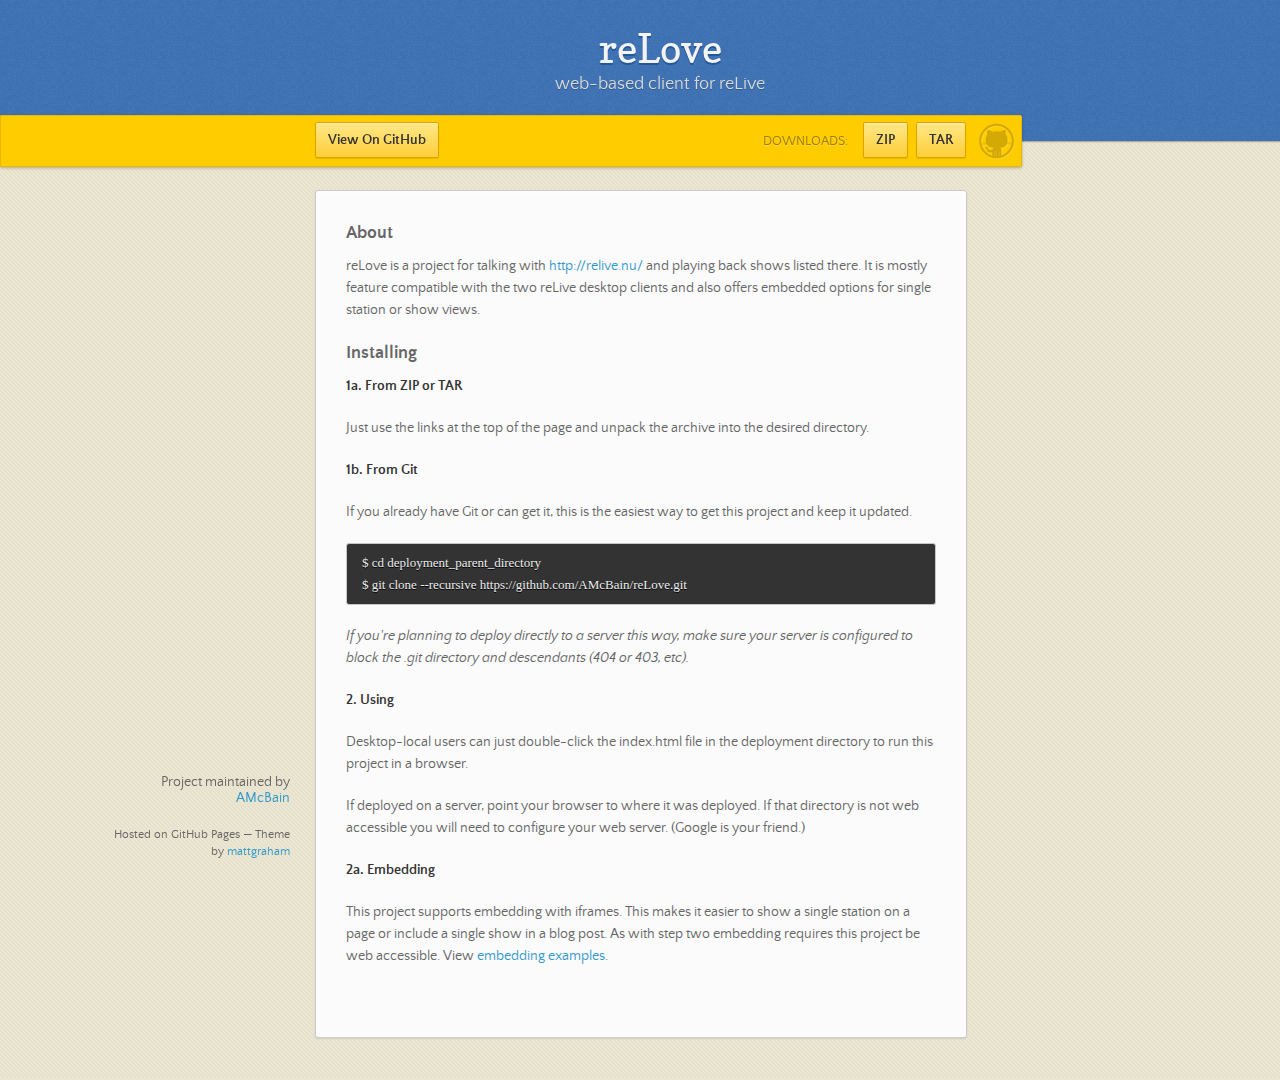
==== index.html @ c4f3017c "Updated the github.io pages to have a page about the embedded version rather than stuffing at the en" ====
<!doctype html>
<html>
  <head>
    <meta charset="utf-8">
    <meta http-equiv="X-UA-Compatible" content="chrome=1">
    <title>reLove by AMcBain</title>
    <link rel="stylesheet" href="stylesheets/styles.css">
    <link rel="stylesheet" href="stylesheets/pygment_trac.css">
    <script src="https://ajax.googleapis.com/ajax/libs/jquery/1.7.1/jquery.min.js"></script>
    <script src="javascripts/main.js"></script>
    <!--[if lt IE 9]>
      <script src="//html5shiv.googlecode.com/svn/trunk/html5.js"></script>
    <![endif]-->
    <meta name="viewport" content="width=device-width, initial-scale=1, user-scalable=no">

  </head>
  <body>

      <header>
        <h1>reLove</h1>
        <p>web-based client for reLive</p>
      </header>

      <div id="banner">
        <span id="logo"></span>

        <a href="https://github.com/AMcBain/reLove" class="button fork"><strong>View On GitHub</strong></a>
        <div class="downloads">
          <span>Downloads:</span>
          <ul>
            <li><a href="https://github.com/AMcBain/reLove/zipball/master" class="button">ZIP</a></li>
            <li><a href="https://github.com/AMcBain/reLove/tarball/master" class="button">TAR</a></li>
          </ul>
        </div>
      </div><!-- end banner -->

    <div class="wrapper">
      <nav>
        <ul></ul>
      </nav>
      <section>
        <h3>
<a id="about" class="anchor" href="#about" aria-hidden="true"><span class="octicon octicon-link"></span></a>About</h3>

<p>reLove is a project for talking with <a href="http://relive.nu/">http://relive.nu/</a> and playing back shows listed there. It is mostly feature compatible with the two reLive desktop clients and also offers embedded options for single station or show views.</p>

<h3>
<a id="installing" class="anchor" href="#installing" aria-hidden="true"><span class="octicon octicon-link"></span></a>Installing</h3>

<p><strong>1a. From ZIP or TAR</strong></p>

<p>Just use the links at the top of the page and unpack the archive into the desired directory.</p>

<p><strong>1b. From Git</strong></p>

<p>If you already have Git or can get it, this is the easiest way to get this project and keep it updated.</p>

<pre><code>$ cd deployment_parent_directory
$ git clone --recursive https://github.com/AMcBain/reLove.git
</code></pre>

<p><em>If you're planning to deploy directly to a server this way, make sure your server is configured to block the .git directory and descendants (404 or 403, etc).</em></p>

<p><strong>2. Using</strong></p>

<p>Desktop-local users can just double-click the index.html file in the deployment directory to run this project in a browser.</p>

<p>If deployed on a server, point your browser to where it was deployed. If that directory is not web accessible you will need to configure your web server. (Google is your friend.)</p>

<p><strong>2a. Embedding</strong></p>

<p>This project supports embedding with iframes. This makes it easier to show a single station on a page or include a single show in a blog post. As with step two embedding requires this project be web accessible. View <a href="embed.html">embedding examples</a>.</p>
      </section>
      <footer>
        <p>Project maintained by <a href="https://github.com/AMcBain">AMcBain</a></p>
        <p><small>Hosted on GitHub Pages &mdash; Theme by <a href="https://twitter.com/michigangraham">mattgraham</a></small></p>
      </footer>
    </div>
    <!--[if !IE]><script>fixScale(document);</script><![endif]-->
    
  </body>
</html>
---- stylesheets/styles.css ----
/*
Leap Day for GitHub Pages
by Matt Graham
*/
@font-face {
  font-family: 'Quattrocento Sans';
  src: url("../fonts/quattrocentosans-bold-webfont.eot");
  src: url("../fonts/quattrocentosans-bold-webfont.eot?#iefix") format("embedded-opentype"), url("../fonts/quattrocentosans-bold-webfont.woff") format("woff"), url("../fonts/quattrocentosans-bold-webfont.ttf") format("truetype"), url("../fonts/quattrocentosans-bold-webfont.svg#QuattrocentoSansBold") format("svg");
  font-weight: bold;
  font-style: normal;
}

@font-face {
  font-family: 'Quattrocento Sans';
  src: url("../fonts/quattrocentosans-bolditalic-webfont.eot");
  src: url("../fonts/quattrocentosans-bolditalic-webfont.eot?#iefix") format("embedded-opentype"), url("../fonts/quattrocentosans-bolditalic-webfont.woff") format("woff"), url("../fonts/quattrocentosans-bolditalic-webfont.ttf") format("truetype"), url("../fonts/quattrocentosans-bolditalic-webfont.svg#QuattrocentoSansBoldItalic") format("svg");
  font-weight: bold;
  font-style: italic;
}

@font-face {
  font-family: 'Quattrocento Sans';
  src: url("../fonts/quattrocentosans-italic-webfont.eot");
  src: url("../fonts/quattrocentosans-italic-webfont.eot?#iefix") format("embedded-opentype"), url("../fonts/quattrocentosans-italic-webfont.woff") format("woff"), url("../fonts/quattrocentosans-italic-webfont.ttf") format("truetype"), url("../fonts/quattrocentosans-italic-webfont.svg#QuattrocentoSansItalic") format("svg");
  font-weight: normal;
  font-style: italic;
}

@font-face {
  font-family: 'Quattrocento Sans';
  src: url("../fonts/quattrocentosans-regular-webfont.eot");
  src: url("../fonts/quattrocentosans-regular-webfont.eot?#iefix") format("embedded-opentype"), url("../fonts/quattrocentosans-regular-webfont.woff") format("woff"), url("../fonts/quattrocentosans-regular-webfont.ttf") format("truetype"), url("../fonts/quattrocentosans-regular-webfont.svg#QuattrocentoSansRegular") format("svg");
  font-weight: normal;
  font-style: normal;
}

@font-face {
  font-family: 'Copse';
  src: url("../fonts/copse-regular-webfont.eot");
  src: url("../fonts/copse-regular-webfont.eot?#iefix") format("embedded-opentype"), url("../fonts/copse-regular-webfont.woff") format("woff"), url("../fonts/copse-regular-webfont.ttf") format("truetype"), url("../fonts/copse-regular-webfont.svg#CopseRegular") format("svg");
  font-weight: normal;
  font-style: normal;
}

/* normalize.css 2012-02-07T12:37 UTC - http://github.com/necolas/normalize.css */
/* =============================================================================
   HTML5 display definitions
   ========================================================================== */
/*
 * Corrects block display not defined in IE6/7/8/9 & FF3
 */
article,
aside,
details,
figcaption,
figure,
footer,
header,
hgroup,
nav,
section,
summary {
  display: block;
}

/*
 * Corrects inline-block display not defined in IE6/7/8/9 & FF3
 */
audio,
canvas,
video {
  display: inline-block;
  *display: inline;
  *zoom: 1;
}

/*
 * Prevents modern browsers from displaying 'audio' without controls
 */
audio:not([controls]) {
  display: none;
}

/*
 * Addresses styling for 'hidden' attribute not present in IE7/8/9, FF3, S4
 * Known issue: no IE6 support
 */
[hidden] {
  display: none;
}

/* =============================================================================
   Base
   ========================================================================== */
/*
 * 1. Corrects text resizing oddly in IE6/7 when body font-size is set using em units
 *    http://clagnut.com/blog/348/#c790
 * 2. Prevents iOS text size adjust after orientation change, without disabling user zoom
 *    www.456bereastreet.com/archive/201012/controlling_text_size_in_safari_for_ios_without_disabling_user_zoom/
 */
html {
  font-size: 100%;
  /* 1 */
  -webkit-text-size-adjust: 100%;
  /* 2 */
  -ms-text-size-adjust: 100%;
  /* 2 */
}

/*
 * Addresses font-family inconsistency between 'textarea' and other form elements.
 */
html,
button,
input,
select,
textarea {
  font-family: sans-serif;
}

/*
 * Addresses margins handled incorrectly in IE6/7
 */
body {
  margin: 0;
}

/* =============================================================================
   Links
   ========================================================================== */
/*
 * Addresses outline displayed oddly in Chrome
 */
a:focus {
  outline: thin dotted;
}

/*
 * Improves readability when focused and also mouse hovered in all browsers
 * people.opera.com/patrickl/experiments/keyboard/test
 */
a:hover,
a:active {
  outline: 0;
}

/* =============================================================================
   Typography
   ========================================================================== */
/*
 * Addresses font sizes and margins set differently in IE6/7
 * Addresses font sizes within 'section' and 'article' in FF4+, Chrome, S5
 */
h1 {
  font-size: 2em;
  margin: 0.67em 0;
}

h2 {
  font-size: 1.5em;
  margin: 0.83em 0;
}

h3 {
  font-size: 1.17em;
  margin: 1em 0;
}

h4 {
  font-size: 1em;
  margin: 1.33em 0;
}

h5 {
  font-size: 0.83em;
  margin: 1.67em 0;
}

h6 {
  font-size: 0.75em;
  margin: 2.33em 0;
}

/*
 * Addresses styling not present in IE7/8/9, S5, Chrome
 */
abbr[title] {
  border-bottom: 1px dotted;
}

/*
 * Addresses style set to 'bolder' in FF3+, S4/5, Chrome
*/
b,
strong {
  font-weight: bold;
}

blockquote {
  margin: 1em 40px;
}

/*
 * Addresses styling not present in S5, Chrome
 */
dfn {
  font-style: italic;
}

/*
 * Addresses styling not present in IE6/7/8/9
 */
mark {
  background: #ff0;
  color: #000;
}

/*
 * Addresses margins set differently in IE6/7
 */
p,
pre {
  margin: 1em 0;
}

/*
 * Corrects font family set oddly in IE6, S4/5, Chrome
 * en.wikipedia.org/wiki/User:Davidgothberg/Test59
 */
pre,
code,
kbd,
samp {
  font-family: monospace, serif;
  _font-family: 'courier new', monospace;
  font-size: 1em;
}

/*
 * 1. Addresses CSS quotes not supported in IE6/7
 * 2. Addresses quote property not supported in S4
 */
/* 1 */
q {
  quotes: none;
}

/* 2 */
q:before,
q:after {
  content: '';
  content: none;
}

small {
  font-size: 75%;
}

/*
 * Prevents sub and sup affecting line-height in all browsers
 * gist.github.com/413930
 */
sub,
sup {
  font-size: 75%;
  line-height: 0;
  position: relative;
  vertical-align: baseline;
}

sup {
  top: -0.5em;
}

sub {
  bottom: -0.25em;
}

/* =============================================================================
   Lists
   ========================================================================== */
/*
 * Addresses margins set differently in IE6/7
 */
dl,
menu,
ol,
ul {
  margin: 1em 0;
}

dd {
  margin: 0 0 0 40px;
}

/*
 * Addresses paddings set differently in IE6/7
 */
menu,
ol,
ul {
  padding: 0 0 0 40px;
}

/*
 * Corrects list images handled incorrectly in IE7
 */
nav ul,
nav ol {
  list-style: none;
  list-style-image: none;
}

/* =============================================================================
   Embedded content
   ========================================================================== */
/*
 * 1. Removes border when inside 'a' element in IE6/7/8/9, FF3
 * 2. Improves image quality when scaled in IE7
 *    code.flickr.com/blog/2008/11/12/on-ui-quality-the-little-things-client-side-image-resizing/
 */
img {
  border: 0;
  /* 1 */
  -ms-interpolation-mode: bicubic;
  /* 2 */
}

/*
 * Corrects overflow displayed oddly in IE9
 */
svg:not(:root) {
  overflow: hidden;
}

/* =============================================================================
   Figures
   ========================================================================== */
/*
 * Addresses margin not present in IE6/7/8/9, S5, O11
 */
figure {
  margin: 0;
}

/* =============================================================================
   Forms
   ========================================================================== */
/*
 * Corrects margin displayed oddly in IE6/7
 */
form {
  margin: 0;
}

/*
 * Define consistent border, margin, and padding
 */
fieldset {
  border: 1px solid #c0c0c0;
  margin: 0 2px;
  padding: 0.35em 0.625em 0.75em;
}

/*
 * 1. Corrects color not being inherited in IE6/7/8/9
 * 2. Corrects text not wrapping in FF3 
 * 3. Corrects alignment displayed oddly in IE6/7
 */
legend {
  border: 0;
  /* 1 */
  padding: 0;
  white-space: normal;
  /* 2 */
  *margin-left: -7px;
  /* 3 */
}

/*
 * 1. Corrects font size not being inherited in all browsers
 * 2. Addresses margins set differently in IE6/7, FF3+, S5, Chrome
 * 3. Improves appearance and consistency in all browsers
 */
button,
input,
select,
textarea {
  font-size: 100%;
  /* 1 */
  margin: 0;
  /* 2 */
  vertical-align: baseline;
  /* 3 */
  *vertical-align: middle;
  /* 3 */
}

/*
 * Addresses FF3/4 setting line-height on 'input' using !important in the UA stylesheet
 */
button,
input {
  line-height: normal;
  /* 1 */
}

/*
 * 1. Improves usability and consistency of cursor style between image-type 'input' and others
 * 2. Corrects inability to style clickable 'input' types in iOS
 * 3. Removes inner spacing in IE7 without affecting normal text inputs
 *    Known issue: inner spacing remains in IE6
 */
button,
input[type="button"],
input[type="reset"],
input[type="submit"] {
  cursor: pointer;
  /* 1 */
  -webkit-appearance: button;
  /* 2 */
  *overflow: visible;
  /* 3 */
}

/*
 * Re-set default cursor for disabled elements
 */
button[disabled],
input[disabled] {
  cursor: default;
}

/*
 * 1. Addresses box sizing set to content-box in IE8/9
 * 2. Removes excess padding in IE8/9
 * 3. Removes excess padding in IE7
      Known issue: excess padding remains in IE6
 */
input[type="checkbox"],
input[type="radio"] {
  box-sizing: border-box;
  /* 1 */
  padding: 0;
  /* 2 */
  *height: 13px;
  /* 3 */
  *width: 13px;
  /* 3 */
}

/*
 * 1. Addresses appearance set to searchfield in S5, Chrome
 * 2. Addresses box-sizing set to border-box in S5, Chrome (include -moz to future-proof)
 */
input[type="search"] {
  -webkit-appearance: textfield;
  /* 1 */
  -moz-box-sizing: content-box;
  -webkit-box-sizing: content-box;
  /* 2 */
  box-sizing: content-box;
}

/*
 * Removes inner padding and search cancel button in S5, Chrome on OS X
 */
input[type="search"]::-webkit-search-decoration,
input[type="search"]::-webkit-search-cancel-button {
  -webkit-appearance: none;
}

/*
 * Removes inner padding and border in FF3+
 * www.sitepen.com/blog/2008/05/14/the-devils-in-the-details-fixing-dojos-toolbar-buttons/
 */
button::-moz-focus-inner,
input::-moz-focus-inner {
  border: 0;
  padding: 0;
}

/*
 * 1. Removes default vertical scrollbar in IE6/7/8/9
 * 2. Improves readability and alignment in all browsers
 */
textarea {
  overflow: auto;
  /* 1 */
  vertical-align: top;
  /* 2 */
}

/* =============================================================================
   Tables
   ========================================================================== */
/*
 * Remove most spacing between table cells
 */
table {
  border-collapse: collapse;
  border-spacing: 0;
}

body {
  font: 14px/22px "Quattrocento Sans", "Helvetica Neue", Helvetica, Arial, sans-serif;
  color: #666;
  font-weight: 300;
  margin: 0px;
  padding: 0px 0 20px 0px;
  background: url(../images/body-background.png) #eae6d1;
}

h1, h2, h3, h4, h5, h6 {
  color: #333;
  margin: 0 0 10px;
}

p, ul, ol, table, pre, dl {
  margin: 0 0 20px;
}

h1, h2, h3 {
  line-height: 1.1;
}

h1 {
  font-size: 28px;
}

h2 {
  font-size: 24px;
  color: #393939;
}

h3, h4, h5, h6 {
  color: #666666;
}

h3 {
  font-size: 18px;
  line-height: 24px;
}

a {
  color: #3399cc;
  font-weight: 400;
  text-decoration: none;
}

a small {
  font-size: 11px;
  color: #666;
  margin-top: -0.6em;
  display: block;
}

ul {
  list-style-image: url("../images/bullet.png");
}

strong {
  font-weight: bold;
  color: #333;
}

.wrapper {
  width: 650px;
  margin: 0 auto;
  position: relative;
}

section img {
  max-width: 100%;
}

blockquote {
  border-left: 1px solid #ffcc00;
  margin: 0;
  padding: 0 0 0 20px;
  font-style: italic;
}

code {
  font-family: "Lucida Sans", Monaco, Bitstream Vera Sans Mono, Lucida Console, Terminal;
  font-size: 13px;
  color: #efefef;
  text-shadow: 0px 1px 0px #000;
  margin: 0 4px;
  padding: 2px 6px;
  background: #333;
  -moz-border-radius: 2px;
  -webkit-border-radius: 2px;
  -o-border-radius: 2px;
  -ms-border-radius: 2px;
  -khtml-border-radius: 2px;
  border-radius: 2px;
}

pre {
  padding: 8px 15px;
  background: #333333;
  -moz-border-radius: 3px;
  -webkit-border-radius: 3px;
  -o-border-radius: 3px;
  -ms-border-radius: 3px;
  -khtml-border-radius: 3px;
  border-radius: 3px;
  border: 1px solid #c7c7c7;
  overflow: auto;
  overflow-y: hidden;
}
pre code {
  margin: 0px;
  padding: 0px;
}

table {
  width: 100%;
  border-collapse: collapse;
}

th {
  text-align: left;
  padding: 5px 10px;
  border-bottom: 1px solid #e5e5e5;
  color: #444;
}

td {
  text-align: left;
  padding: 5px 10px;
  border-bottom: 1px solid #e5e5e5;
  border-right: 1px solid #ffcc00;
}
td:first-child {
  border-left: 1px solid #ffcc00;
}

hr {
  border: 0;
  outline: none;
  height: 11px;
  background: transparent url("../images/hr.gif") center center repeat-x;
  margin: 0 0 20px;
}

dt {
  color: #444;
  font-weight: 700;
}

header {
  padding: 25px 20px 40px 20px;
  margin: 0;
  position: fixed;
  top: 0;
  left: 0;
  right: 0;
  width: 100%;
  text-align: center;
  background: url(../images/background.png) #4276b6;
  -moz-box-shadow: 1px 0px 2px rgba(0, 0, 0, 0.75);
  -webkit-box-shadow: 1px 0px 2px rgba(0, 0, 0, 0.75);
  -o-box-shadow: 1px 0px 2px rgba(0, 0, 0, 0.75);
  box-shadow: 1px 0px 2px rgba(0, 0, 0, 0.75);
  z-index: 99;
  -webkit-font-smoothing: antialiased;
  min-height: 76px;
}
header h1 {
  font: 40px/48px "Copse", "Helvetica Neue", Helvetica, Arial, sans-serif;
  color: #f3f3f3;
  text-shadow: 0px 2px 0px #235796;
  margin: 0px;
  white-space: nowrap;
  overflow: hidden;
  text-overflow: ellipsis;
  -o-text-overflow: ellipsis;
  -ms-text-overflow: ellipsis;
}
header p {
  color: #d8d8d8;
  text-shadow: rgba(0, 0, 0, 0.2) 0 1px 0;
  font-size: 18px;
  margin: 0px;
}

#banner {
  z-index: 100;
  left: 0;
  right: 50%;
  height: 50px;
  margin-right: -382px;
  position: fixed;
  top: 115px;
  background: #ffcc00;
  border: 1px solid #f0b500;
  -moz-box-shadow: 0px 1px 3px rgba(0, 0, 0, 0.25);
  -webkit-box-shadow: 0px 1px 3px rgba(0, 0, 0, 0.25);
  -o-box-shadow: 0px 1px 3px rgba(0, 0, 0, 0.25);
  box-shadow: 0px 1px 3px rgba(0, 0, 0, 0.25);
  -moz-border-radius: 0px 2px 2px 0px;
  -webkit-border-radius: 0px 2px 2px 0px;
  -o-border-radius: 0px 2px 2px 0px;
  -ms-border-radius: 0px 2px 2px 0px;
  -khtml-border-radius: 0px 2px 2px 0px;
  border-radius: 0px 2px 2px 0px;
  padding-right: 10px;
}
#banner .button {
  border: 1px solid #dba500;
  background: -webkit-gradient(linear, 50% 0%, 50% 100%, color-stop(0%, #ffe788), color-stop(100%, #ffce38));
  background: -webkit-linear-gradient(#ffe788, #ffce38);
  background: -moz-linear-gradient(#ffe788, #ffce38);
  background: -o-linear-gradient(#ffe788, #ffce38);
  background: -ms-linear-gradient(#ffe788, #ffce38);
  background: linear-gradient(#ffe788, #ffce38);
  -moz-border-radius: 2px;
  -webkit-border-radius: 2px;
  -o-border-radius: 2px;
  -ms-border-radius: 2px;
  -khtml-border-radius: 2px;
  border-radius: 2px;
  -moz-box-shadow: inset 0px 1px 0px rgba(255, 255, 255, 0.4), 0px 1px 1px rgba(0, 0, 0, 0.1);
  -webkit-box-shadow: inset 0px 1px 0px rgba(255, 255, 255, 0.4), 0px 1px 1px rgba(0, 0, 0, 0.1);
  -o-box-shadow: inset 0px 1px 0px rgba(255, 255, 255, 0.4), 0px 1px 1px rgba(0, 0, 0, 0.1);
  box-shadow: inset 0px 1px 0px rgba(255, 255, 255, 0.4), 0px 1px 1px rgba(0, 0, 0, 0.1);
  background-color: #FFE788;
  margin-left: 5px;
  padding: 10px 12px;
  margin-top: 6px;
  line-height: 14px;
  font-size: 14px;
  color: #333;
  font-weight: bold;
  display: inline-block;
  text-align: center;
}
#banner .button:hover {
  background: -webkit-gradient(linear, 50% 0%, 50% 100%, color-stop(0%, #ffe788), color-stop(100%, #ffe788));
  background: -webkit-linear-gradient(#ffe788, #ffe788);
  background: -moz-linear-gradient(#ffe788, #ffe788);
  background: -o-linear-gradient(#ffe788, #ffe788);
  background: -ms-linear-gradient(#ffe788, #ffe788);
  background: linear-gradient(#ffe788, #ffe788);
  background-color: #ffeca0;
}
#banner .fork {
  position: fixed;
  left: 50%;
  margin-left: -325px;
  padding: 10px 12px;
  margin-top: 6px;
  line-height: 14px;
  font-size: 14px;
  background-color: #FFE788;
}
#banner .downloads {
  float: right;
  margin: 0 45px 0 0;
}
#banner .downloads span {
  float: left;
  line-height: 52px;
  font-size: 90%;
  color: #9d7f0d;
  text-transform: uppercase;
  text-shadow: rgba(255, 255, 255, 0.2) 0 1px 0;
}
#banner ul {
  list-style: none;
  height: 40px;
  padding: 0;
  float: left;
  margin-left: 10px;
}
#banner ul li {
  display: inline;
}
#banner ul li a.button {
  background-color: #FFE788;
}
#banner #logo {
  position: absolute;
  height: 36px;
  width: 36px;
  right: 7px;
  top: 7px;
  display: block;
  background: url(../images/octocat-logo.png);
}

section {
  width: 590px;
  padding: 30px 30px 50px 30px;
  margin: 20px 0;
  margin-top: 190px;
  position: relative;
  background: #fbfbfb;
  -moz-border-radius: 3px;
  -webkit-border-radius: 3px;
  -o-border-radius: 3px;
  -ms-border-radius: 3px;
  -khtml-border-radius: 3px;
  border-radius: 3px;
  border: 1px solid #cbcbcb;
  -moz-box-shadow: 0px 1px 2px rgba(0, 0, 0, 0.09), inset 0px 0px 2px 2px rgba(255, 255, 255, 0.5), inset 0 0 5px 5px rgba(255, 255, 255, 0.4);
  -webkit-box-shadow: 0px 1px 2px rgba(0, 0, 0, 0.09), inset 0px 0px 2px 2px rgba(255, 255, 255, 0.5), inset 0 0 5px 5px rgba(255, 255, 255, 0.4);
  -o-box-shadow: 0px 1px 2px rgba(0, 0, 0, 0.09), inset 0px 0px 2px 2px rgba(255, 255, 255, 0.5), inset 0 0 5px 5px rgba(255, 255, 255, 0.4);
  box-shadow: 0px 1px 2px rgba(0, 0, 0, 0.09), inset 0px 0px 2px 2px rgba(255, 255, 255, 0.5), inset 0 0 5px 5px rgba(255, 255, 255, 0.4);
}

small {
  font-size: 12px;
}

nav {
  width: 230px;
  position: fixed;
  top: 220px;
  left: 50%;
  margin-left: -580px;
  text-align: right;
}
nav ul {
  list-style: none;
  list-style-image: none;
  font-size: 14px;
  line-height: 24px;
}
nav ul li {
  padding: 5px 0px;
  line-height: 16px;
}
nav ul li.tag-h1 {
  font-size: 1.2em;
}
nav ul li.tag-h1 a {
  font-weight: bold;
  color: #333;
}
nav ul li.tag-h2 + .tag-h1 {
  margin-top: 10px;
}
nav ul a {
  color: #666;
}
nav ul a:hover {
  color: #999;
}

footer {
  width: 180px;
  position: fixed;
  left: 50%;
  margin-left: -530px;
  bottom: 20px;
  text-align: right;
  line-height: 16px;
}

@media print, screen and (max-width: 1060px) {
  div.wrapper {
    width: auto;
    margin: 0;
  }

  nav {
    display: none;
  }

  header, section, footer {
    float: none;
  }
  header h1, section h1, footer h1 {
    white-space: nowrap;
    overflow: hidden;
    text-overflow: ellipsis;
    -o-text-overflow: ellipsis;
    -ms-text-overflow: ellipsis;
  }

  #banner {
    width: 100%;
  }
  #banner .downloads {
    margin-right: 60px;
  }
  #banner #logo {
    margin-right: 15px;
  }

  section {
    border: 1px solid #e5e5e5;
    border-width: 1px 0;
    padding: 20px auto;
    margin: 190px auto 20px;
    max-width: 600px;
  }

  footer {
    text-align: center;
    margin: 20px auto;
    position: relative;
    left: auto;
    bottom: auto;
    width: auto;
  }
}
@media print, screen and (max-width: 720px) {
  body {
    word-wrap: break-word;
  }

  header {
    padding: 20px 20px;
    margin: 0;
  }
  header h1 {
    font-size: 32px;
    white-space: nowrap;
    overflow: hidden;
    text-overflow: ellipsis;
    -o-text-overflow: ellipsis;
    -ms-text-overflow: ellipsis;
  }
  header p {
    display: none;
  }

  #banner {
    top: 80px;
  }
  #banner .fork {
    float: left;
    display: inline-block;
    margin-left: 0px;
    position: fixed;
    left: 20px;
  }

  section {
    margin-top: 130px;
    margin-bottom: 0px;
    width: auto;
  }

  header ul, header p.view {
    position: static;
  }
}
@media print, screen and (max-width: 480px) {
  header {
    position: relative;
    padding: 5px 0px;
    min-height: 0px;
  }
  header h1 {
    font-size: 24px;
    white-space: nowrap;
    overflow: hidden;
    text-overflow: ellipsis;
    -o-text-overflow: ellipsis;
    -ms-text-overflow: ellipsis;
  }

  section {
    margin-top: 5px;
  }

  #banner {
    display: none;
  }

  header ul {
    display: none;
  }
}
@media print {
  body {
    padding: 0.4in;
    font-size: 12pt;
    color: #444;
  }
}
@media print, screen and (max-height: 680px) {
  footer {
    text-align: center;
    margin: 20px auto;
    position: relative;
    left: auto;
    bottom: auto;
    width: auto;
  }
}
@media print, screen and (max-height: 480px) {
  nav {
    display: none;
  }

  footer {
    text-align: center;
    margin: 20px auto;
    position: relative;
    left: auto;
    bottom: auto;
    width: auto;
  }
}
---- stylesheets/pygment_trac.css ----
.highlight .hll { background-color: #404040 }
.highlight  { color: #d0d0d0 }
.highlight .c { color: #999999; font-style: italic } /* Comment */
.highlight .err { color: #a61717; background-color: #e3d2d2 } /* Error */
.highlight .g { color: #d0d0d0 } /* Generic */
.highlight .k { color: #6ab825; font-weight: normal } /* Keyword */
.highlight .l { color: #d0d0d0 } /* Literal */
.highlight .n { color: #d0d0d0 } /* Name */
.highlight .o { color: #d0d0d0 } /* Operator */
.highlight .x { color: #d0d0d0 } /* Other */
.highlight .p { color: #d0d0d0 } /* Punctuation */
.highlight .cm { color: #999999; font-style: italic } /* Comment.Multiline */
.highlight .cp { color: #cd2828; font-weight: normal } /* Comment.Preproc */
.highlight .c1 { color: #999999; font-style: italic } /* Comment.Single */
.highlight .cs { color: #e50808; font-weight: normal; background-color: #520000 } /* Comment.Special */
.highlight .gd { color: #d22323 } /* Generic.Deleted */
.highlight .ge { color: #d0d0d0; font-style: italic } /* Generic.Emph */
.highlight .gr { color: #d22323 } /* Generic.Error */
.highlight .gh { color: #ffffff; font-weight: normal } /* Generic.Heading */
.highlight .gi { color: #589819 } /* Generic.Inserted */
.highlight .go { color: #cccccc } /* Generic.Output */
.highlight .gp { color: #aaaaaa } /* Generic.Prompt */
.highlight .gs { color: #d0d0d0; font-weight: normal } /* Generic.Strong */
.highlight .gu { color: #ffffff; text-decoration: underline } /* Generic.Subheading */
.highlight .gt { color: #d22323 } /* Generic.Traceback */
.highlight .kc { color: #6ab825; font-weight: normal } /* Keyword.Constant */
.highlight .kd { color: #6ab825; font-weight: normal } /* Keyword.Declaration */
.highlight .kn { color: #6ab825; font-weight: normal } /* Keyword.Namespace */
.highlight .kp { color: #6ab825 } /* Keyword.Pseudo */
.highlight .kr { color: #6ab825; font-weight: normal } /* Keyword.Reserved */
.highlight .kt { color: #6ab825; font-weight: normal } /* Keyword.Type */
.highlight .ld { color: #d0d0d0 } /* Literal.Date */
.highlight .m { color: #3677a9 } /* Literal.Number */
.highlight .s { color: #ff8 } /* Literal.String */
.highlight .na { color: #bbbbbb } /* Name.Attribute */
.highlight .nb { color: #24909d } /* Name.Builtin */
.highlight .nc { color: #447fcf; text-decoration: underline } /* Name.Class */
.highlight .no { color: #40ffff } /* Name.Constant */
.highlight .nd { color: #ffa500 } /* Name.Decorator */
.highlight .ni { color: #d0d0d0 } /* Name.Entity */
.highlight .ne { color: #bbbbbb } /* Name.Exception */
.highlight .nf { color: #447fcf } /* Name.Function */
.highlight .nl { color: #d0d0d0 } /* Name.Label */
.highlight .nn { color: #447fcf; text-decoration: underline } /* Name.Namespace */
.highlight .nx { color: #d0d0d0 } /* Name.Other */
.highlight .py { color: #d0d0d0 } /* Name.Property */
.highlight .nt { color: #6ab825;} /* Name.Tag */
.highlight .nv { color: #40ffff } /* Name.Variable */
.highlight .ow { color: #6ab825; font-weight: normal } /* Operator.Word */
.highlight .w { color: #666666 } /* Text.Whitespace */
.highlight .mf { color: #3677a9 } /* Literal.Number.Float */
.highlight .mh { color: #3677a9 } /* Literal.Number.Hex */
.highlight .mi { color: #3677a9 } /* Literal.Number.Integer */
.highlight .mo { color: #3677a9 } /* Literal.Number.Oct */
.highlight .sb { color: #ff8 } /* Literal.String.Backtick */
.highlight .sc { color: #ff8 } /* Literal.String.Char */
.highlight .sd { color: #ff8 } /* Literal.String.Doc */
.highlight .s2 { color: #ff8 } /* Literal.String.Double */
.highlight .se { color: #ff8 } /* Literal.String.Escape */
.highlight .sh { color: #ff8 } /* Literal.String.Heredoc */
.highlight .si { color: #ff8 } /* Literal.String.Interpol */
.highlight .sx { color: #ffa500 } /* Literal.String.Other */
.highlight .sr { color: #ff8 } /* Literal.String.Regex */
.highlight .s1 { color: #ff8 } /* Literal.String.Single */
.highlight .ss { color: #ff8 } /* Literal.String.Symbol */
.highlight .bp { color: #24909d } /* Name.Builtin.Pseudo */
.highlight .vc { color: #40ffff } /* Name.Variable.Class */
.highlight .vg { color: #40ffff } /* Name.Variable.Global */
.highlight .vi { color: #40ffff } /* Name.Variable.Instance */
.highlight .il { color: #3677a9 } /* Literal.Number.Integer.Long */
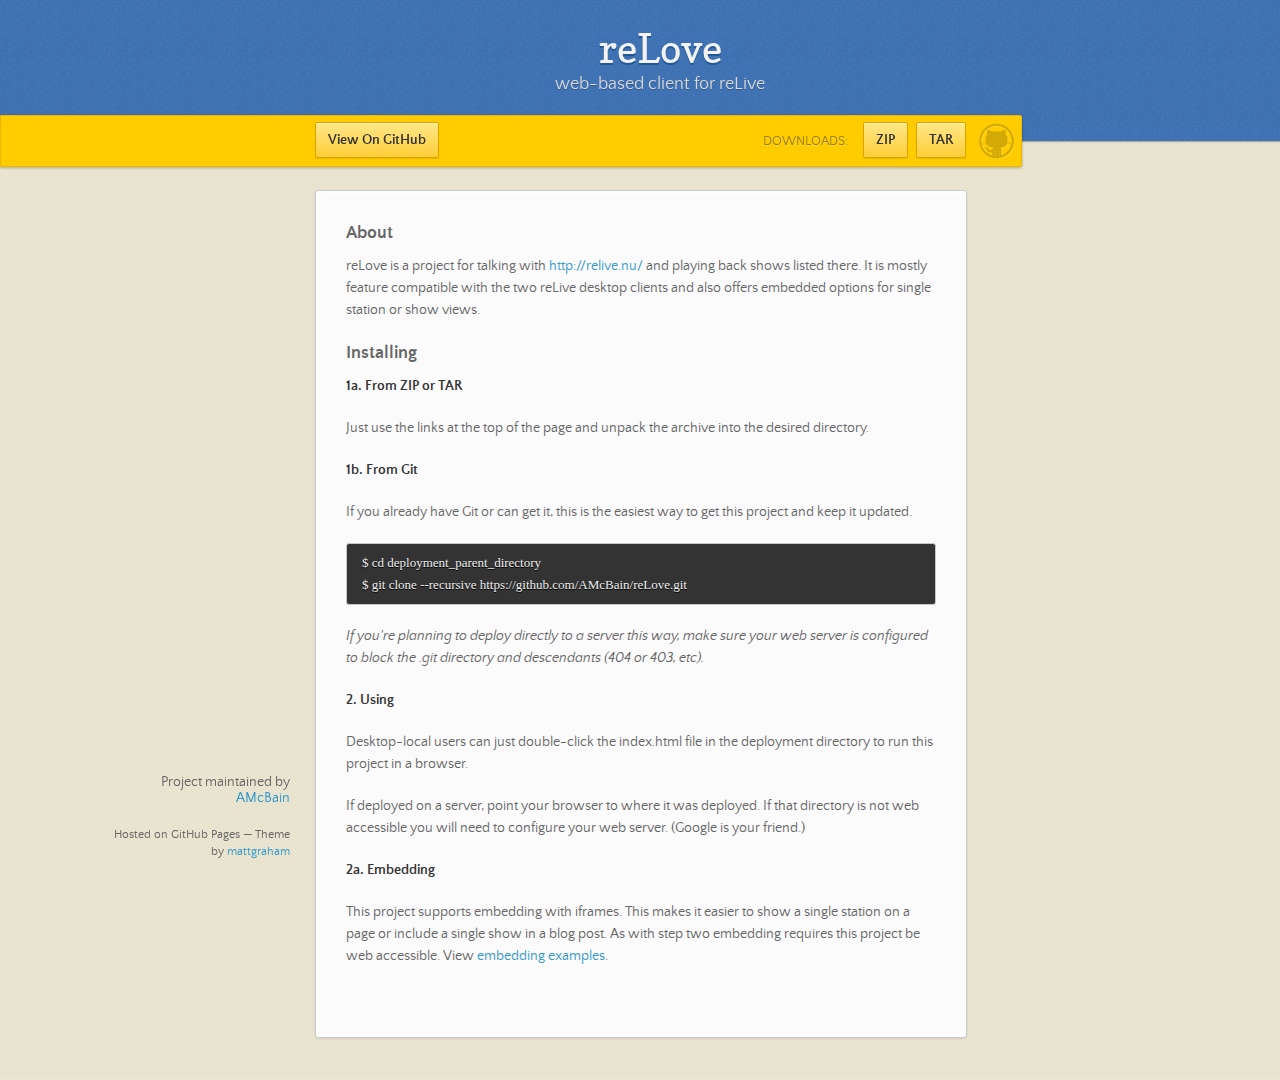
==== commit 5fdd2313: "Added word to github.io index page for clarity." ====
--- a/index.html
+++ b/index.html
@@ -59,7 +59,7 @@
 $ git clone --recursive https://github.com/AMcBain/reLove.git
 </code></pre>
 
-<p><em>If you're planning to deploy directly to a server this way, make sure your server is configured to block the .git directory and descendants (404 or 403, etc).</em></p>
+<p><em>If you're planning to deploy directly to a server this way, make sure your web server is configured to block the .git directory and descendants (404 or 403, etc).</em></p>
 
 <p><strong>2. Using</strong></p>
 
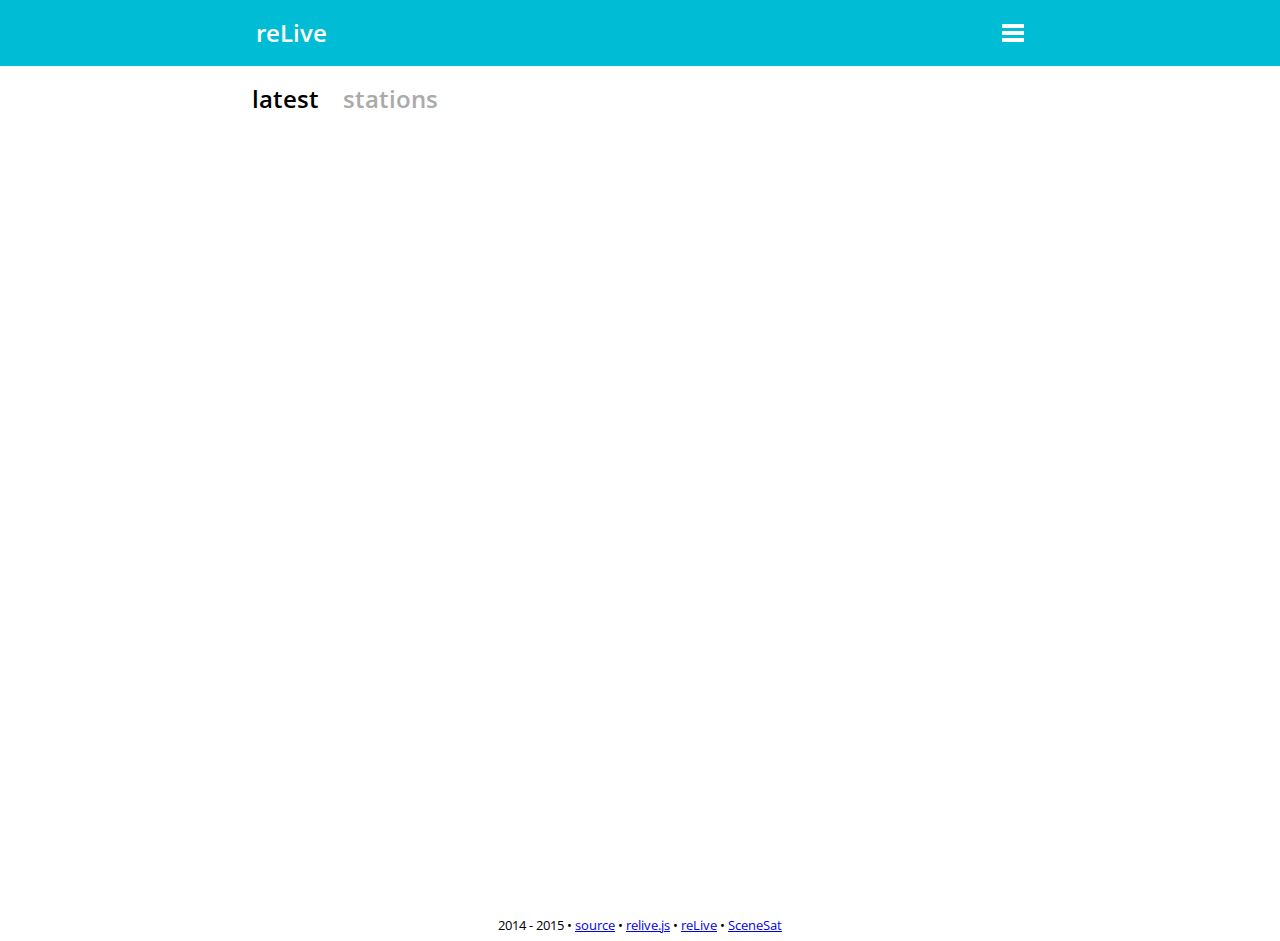
==== commit 5caf3395: "Renamed all instances of 'segment' to 'track'." ====
--- a/index.html
+++ b/index.html
@@ -1,82 +1,63 @@
-<!doctype html>
+<!DOCTYPE html>
 <html>
-  <head>
-    <meta charset="utf-8">
-    <meta http-equiv="X-UA-Compatible" content="chrome=1">
-    <title>reLove by AMcBain</title>
-    <link rel="stylesheet" href="stylesheets/styles.css">
-    <link rel="stylesheet" href="stylesheets/pygment_trac.css">
-    <script src="https://ajax.googleapis.com/ajax/libs/jquery/1.7.1/jquery.min.js"></script>
-    <script src="javascripts/main.js"></script>
-    <!--[if lt IE 9]>
-      <script src="//html5shiv.googlecode.com/svn/trunk/html5.js"></script>
-    <![endif]-->
-    <meta name="viewport" content="width=device-width, initial-scale=1, user-scalable=no">
-
-  </head>
-  <body>
-
-      <header>
-        <h1>reLove</h1>
-        <p>web-based client for reLive</p>
-      </header>
-
-      <div id="banner">
-        <span id="logo"></span>
-
-        <a href="https://github.com/AMcBain/reLove" class="button fork"><strong>View On GitHub</strong></a>
-        <div class="downloads">
-          <span>Downloads:</span>
-          <ul>
-            <li><a href="https://github.com/AMcBain/reLove/zipball/master" class="button">ZIP</a></li>
-            <li><a href="https://github.com/AMcBain/reLove/tarball/master" class="button">TAR</a></li>
-          </ul>
+    <head>
+        <meta charset="utf-8">
+        <title>reLive</title>
+        <link rel="stylesheet" href="https://fonts.googleapis.com/css?family=Open+Sans:400,600">
+        <link rel="stylesheet" href="styles.css">
+        <script src="scripts/relive.js/relive.js"></script>
+        <script src="scripts/time.js"></script>
+        <script src="scripts/chatview.js"></script>
+        <script src="scripts/events.js"></script>
+        <script src="scripts/annotatedplayer.js"></script>
+        <script src="scripts/notifications.js"></script>
+        <script src="scripts/copy.js"></script>
+        <script src="scripts/appcommon.js"></script>
+        <script src="scripts/replayer.js"></script>
+        <script src="scripts/app.js"></script>
+    </head>
+    <body>
+        <div>
+            <div id="menu">
+                <span>Menu</span>
+                <ul>
+                    <li>
+                        <input type="checkbox" id="notify-track-changes">
+                        <label for="notify-track-changes">notify track changes</label>
+                    </li>
+                    <li class="section group-stream" data-event="copystreamurl" data-disabled>
+                        Copy stream URL to clipboard
+                    </li>
+                    <li class="group-stream" data-event="copytrackurl" data-disabled>
+                        Copy track URL to clipboard
+                    </li>
+                    <li class="group-stream" data-event="copytimeurl" data-disabled>
+                        Copy current location to clipboard
+                    </li>
+                </ul>
+            </div>
+            <section id="lists">
+                <header>
+                    <h1>reLive</h1>
+                </header>
+                <div>
+                    <h2 id="latest" class="active">latest</h2>
+                    <h2 id="stations">stations</h2>
+                </div>
+            </section>
+            <section id="player">
+                <header>
+                    <span id="back" title="Go back">go back</span>
+                    <h1>Replayer</h1>
+                </header>
+            </section>
         </div>
-      </div><!-- end banner -->
-
-    <div class="wrapper">
-      <nav>
-        <ul></ul>
-      </nav>
-      <section>
-        <h3>
-<a id="about" class="anchor" href="#about" aria-hidden="true"><span class="octicon octicon-link"></span></a>About</h3>
-
-<p>reLove is a project for talking with <a href="http://relive.nu/">http://relive.nu/</a> and playing back shows listed there. It is mostly feature compatible with the two reLive desktop clients and also offers embedded options for single station or show views.</p>
-
-<h3>
-<a id="installing" class="anchor" href="#installing" aria-hidden="true"><span class="octicon octicon-link"></span></a>Installing</h3>
-
-<p><strong>1a. From ZIP or TAR</strong></p>
-
-<p>Just use the links at the top of the page and unpack the archive into the desired directory.</p>
-
-<p><strong>1b. From Git</strong></p>
-
-<p>If you already have Git or can get it, this is the easiest way to get this project and keep it updated.</p>
-
-<pre><code>$ cd deployment_parent_directory
-$ git clone --recursive https://github.com/AMcBain/reLove.git
-</code></pre>
-
-<p><em>If you're planning to deploy directly to a server this way, make sure your web server is configured to block the .git directory and descendants (404 or 403, etc).</em></p>
-
-<p><strong>2. Using</strong></p>
-
-<p>Desktop-local users can just double-click the index.html file in the deployment directory to run this project in a browser.</p>
-
-<p>If deployed on a server, point your browser to where it was deployed. If that directory is not web accessible you will need to configure your web server. (Google is your friend.)</p>
-
-<p><strong>2a. Embedding</strong></p>
-
-<p>This project supports embedding with iframes. This makes it easier to show a single station on a page or include a single show in a blog post. As with step two embedding requires this project be web accessible. View <a href="embed.html">embedding examples</a>.</p>
-      </section>
-      <footer>
-        <p>Project maintained by <a href="https://github.com/AMcBain">AMcBain</a></p>
-        <p><small>Hosted on GitHub Pages &mdash; Theme by <a href="https://twitter.com/michigangraham">mattgraham</a></small></p>
-      </footer>
-    </div>
-    <!--[if !IE]><script>fixScale(document);</script><![endif]-->
-    
-  </body>
-</html>+        <footer>
+            2014 - 2015
+            • <a href="https://github.com/AMcBain/reLove" title="Where to file bugs when it's broke">source</a>
+            • <a href="https://github.com/Gargaj/relive.js" title="by the Amazing Gargaj">relive.js</a>
+            • <a href="http://relive.nu/" title="Never miss a show again">reLive</a>
+            • <a href="http://scenesat.com" title="Our benevolent overlords">SceneSat</a>
+        </footer>
+    </body>
+</html>
--- a/styles.css
+++ b/styles.css
@@ -0,0 +1,946 @@
+html, body {
+    height: 100%;
+    margin: 0;
+    font-family: "Open Sans", sans-serif;
+    font-weight: 400;
+}
+
+body:before {
+    content: "";
+    position: absolute;
+    top: 0;
+    right: 0;
+    left: 0;
+    height: 4.1255em;
+    background: #00bcd4;
+    z-index: 0;
+}
+
+#menu {
+    position: absolute;
+    top: 1.00025em;
+    right: .5em;
+    z-index: 1;
+}
+
+#menu > span {
+    display: block;
+    position: relative;
+    width: 1.3846em;
+    height: 1.125em;
+    margin-right: .5em;
+    margin-top: .5em;
+    overflow: hidden;
+    font-weight: bold;
+    line-height: 1em;
+    text-indent: 100%;
+    white-space: nowrap;
+    color: white;
+    cursor: pointer;
+}
+
+#menu > span:before, #menu > span:after {
+    content: "";
+    position: absolute;
+    right: 0;
+    width: 1.3846em;
+    height: .1730em;
+}
+
+#menu > span:before {
+    top: 0;
+    border-top: .25961em solid #fff;
+    border-bottom: .25961em solid #fff;
+}
+
+#menu > span:after {
+    bottom: 0;
+    height: .25961em;
+    background: #fff;
+}
+
+#menu ul {
+    display: none;
+    float: right;
+    margin: 0;
+    padding: 0;
+    padding-top: .5em;
+    padding-bottom: .125em;
+}
+
+#menu li {
+    list-style-type: none;
+    padding: .25em .5em;
+}
+
+#menu li:first-child ~ li {
+    cursor: pointer;
+}
+
+#menu li:first-child ~ li:hover {
+    background: #f0f0f0;
+}
+
+#menu li.section {
+    border-top: 1px solid #f0f0f0;
+}
+
+#menu li[data-disabled] {
+    display: none;
+}
+
+#menu li:first-child[data-disabled] + .section {
+    border-top: none;
+}
+
+#menu.open {
+    background: #fff;
+    box-shadow: 0 1px 3px rgba(0, 0, 0, .16);
+}
+
+#menu.open:before {
+    content: "";
+    position: absolute;
+    top: 0;
+    right: 0;
+    left: 0;
+    height: 2.125em;
+    background: #000;
+}
+
+#menu.open > span {
+    width: auto;
+    padding-right: 1.8846em;
+    padding-left: .5em;
+    text-indent: 0;
+}
+
+#menu.open ul {
+    display: block;
+}
+
+#menu input[type="checkbox"] {
+    visibility: hidden;
+    position: absolute;
+}
+
+#menu label {
+    cursor: pointer;
+}
+
+#menu label:before {
+    content: "\00A0";
+    display: inline-block;
+    -moz-box-sizing: border-box;
+    box-sizing: border-box;
+    height: .75em;
+    width: .75em;
+    margin-right: .275em;
+    font-size: 1.2em;
+    line-height: .375em;
+    text-shadow: 1px 1px 0 #fff;
+    border: 1px solid #000;
+}
+
+#menu input[type="checkbox"]:checked + label:before {
+    content: "\2713";
+}
+
+header {
+    margin-bottom: 1em;
+    padding: 1em;
+    padding-right: 3.3846em;
+    color: white;
+}
+
+header h1, #back {
+    line-height: 1.417em;
+}
+
+header h1 {
+    overflow: hidden;
+    margin: 0 auto;
+    white-space: nowrap;
+    text-overflow: ellipsis;
+}
+
+h1, h2 {
+    font-size: 1.5em;
+    font-weight: 600;
+}
+
+body > div {
+    position: relative;
+    z-index: 1;
+    width: 95%;
+    width: calc(100% - 2em);
+    overflow: hidden;
+    margin: 0 auto 1em;
+    white-space: nowrap;
+}
+
+body.embedded > div {
+    margin-bottom: 0;
+}
+
+p.error {
+    position: fixed;
+    top: 50%;
+    left: 50%;
+    width: 500px;
+    max-width: 95%;
+    margin: 0;
+    padding: 2vh 0 4vh;
+    font-size: 8.7vh;
+    font-weight: bold;
+    text-align: center;
+    white-space: normal;
+    color: white;
+    background: #e53935;
+    border-radius: 7px;
+    -webkit-transform: rotate(-2.5deg);
+    -moz-transform: rotate(-2.5deg);
+    transform: rotate(-2.5deg);
+}
+
+header h1, body > div {
+    max-width: 800px;
+}
+
+@media (max-width: 800px) {
+    body > div {
+        width: 100%;
+    }
+}
+
+section, #lists > div + ol, #lists > ul > li,
+#lists li > div:before, #lists li > div:after,
+#player .tracks
+{
+    transition-duration: 750ms;
+}
+
+section {
+    display: inline-block;
+    width: 100%;
+    vertical-align: top;
+    margin-right: -.25em;
+    white-space: normal;
+    -webkit-transition-property: margin-left;
+    -moz-transition-property: margin-left;
+    transition-property: margin-left;
+}
+
+#lists {
+    overflow: hidden;
+    white-space: nowrap;
+}
+
+#lists h2 {
+    float: left;
+    margin-top: 0;
+    margin-right: 1em;
+    color: #aaa;
+    cursor: pointer;
+}
+
+#lists h2.active {
+    color: #000;
+    cursor: default;
+}
+
+#lists > div {
+    padding-left: .75em;
+    overflow: hidden;
+}
+
+#lists ol {
+    position: relative;
+    min-height: 23.244em;
+    -webkit-transition-property: margin-left;
+    -moz-transition-property: margin-left;
+    transition-property: margin-left;
+}
+
+.embedded #lists ol {
+    min-height: calc(100vh - 7.1255em);
+    padding-bottom: 1em;
+}
+
+#lists > ol:before, #player:before, #player .annotatedplayer .player.buffering:before {
+    position: absolute;
+    content: "";
+    top: 50%;
+    left: 50%;
+    width: 75px;
+    height: 15px;
+    margin-top: -7px;
+    margin-left: -37px;
+    background: -webkit-repeating-linear-gradient(105deg, #00bcd4, #00bcd4 5px, white 5px, white 10px);
+    background: -moz-repeating-linear-gradient(105deg, #00bcd4, #00bcd4 5px, white 5px, white 10px);
+    background: repeating-linear-gradient(105deg, #00bcd4, #00bcd4 5px, white 5px, white 10px);
+    background-size: 110%;
+    -webkit-animation: move 350ms linear infinite;
+    -moz-animation: move 350ms linear infinite;
+    animation: move 350ms linear infinite;
+}
+
+@-webkit-keyframes move {
+    from {
+        background-position: 0;
+    }
+    to {
+        background-position: 10px;
+    }
+}
+
+@-moz-keyframes move {
+    from {
+        background-position: 0;
+    }
+    to {
+        background-position: 10px;
+    }
+}
+
+@keyframes move {
+    from {
+        background-position: 0;
+    }
+    to {
+        background-position: 10px;
+    }
+}
+
+#lists > ol.loaded:before, #player.loaded:before {
+    display: none;
+    -webkit-animation-play-state: paused;
+    -moz-animation-play-state: paused;
+    animation-play-state: paused;
+}
+
+#lists ul, #lists ol {
+    list-style-type: none;
+    padding: 0;
+}
+
+#lists h2, #lists > ul, #lists > ol, #player .tracks h2 span,
+#player .annotatedplayer div:first-child, .overlay
+{
+    line-height: 1.437em;
+}
+
+#lists > ul, #lists > ol {
+    display: inline-block;
+    width: 100%;
+    vertical-align: top;
+    margin: 0;
+}
+
+#lists > ul > li {
+    height: 2.437em;
+    overflow: hidden;
+    border-bottom: 1px solid transparent;
+    -webkit-transition-property: height;
+    -moz-transition-property: height;
+    transition-property: height;
+}
+
+#lists li > div {
+    position: relative;
+    z-index: 0;
+    padding: .5em .75em;
+    background: #e0e0e0;
+    cursor: pointer;
+}
+
+#lists li > div:before, #lists li > div:after {
+    content: "";
+    position: absolute;
+    top: 50%;
+    right: .75em;
+    width: .937em;
+    height: 1px;
+    -webkit-transform-origin: 50% .5px;
+    -moz-transform-origin: 50% .5px;
+    transform-origin: 50% .5;
+    background: currentColor;
+}
+
+#lists li > div:before {
+    -webkit-transform: rotate(90deg);
+    -moz-transform: rotate(90deg);
+    transform: rotate(90deg);
+}
+
+#lists li.open > div:before, #lists li.open > div:after {
+    -webkit-transform: rotate(180deg);
+    -moz-transform: rotate(180deg);
+    transform: rotate(180deg);
+}
+
+#lists li > div:hover a {
+    display: inline-block;
+}
+
+#lists a {
+    display: none;
+    position: relative;
+    left: 6px;
+    left: .35rem;
+    width: 12px;
+    height: 2px;
+    vertical-align: -10px;
+    vertical-align: -.325rem;
+    margin: 3px 4px;
+    font-size: 0;
+    white-space: nowrap;
+    color: #00acc1;
+    background: currentColor;
+    border: 1px solid #e0e0e0;
+}
+
+/* IE10 and 11 seem to be backwards. */
+_:-ms-input-placeholder, :root #lists a {
+    vertical-align: 6px;
+    vertical-align: .33rem;
+}
+
+#lists a:before, #lists a:after {
+    content: "";
+    position: absolute;
+    top: -3px;
+    z-index: -1;
+    width: 5px;
+    height: 4px;
+    border: 2px solid currentColor;
+    border-radius: 1px;
+}
+
+#lists a:before {
+    left: -4px;
+}
+
+#lists a:after {
+    right: -4px;
+}
+
+#lists li ol {
+    margin: .312em 0;
+}
+
+#lists ol li {
+    overflow: hidden;
+    padding: .5em .75em;
+    cursor: pointer;
+}
+
+#lists ol li:nth-child(even), #player .tracks li:nth-child(even) {
+    background: #fafafa;
+}
+
+#lists ol li:hover, #player .tracks ol li:hover {
+    background: #f0f0f0;
+}
+
+#lists time, #lists time + span {
+    float: left;
+    margin-right: 1.5em;
+}
+
+#lists time + span {
+    clear: left;
+    color: #585858;
+}
+
+#lists h3 {
+    margin: 0;
+    font-size: 1em;
+}
+
+#lists h3 span {
+    display: block;
+    font-weight: normal;
+}
+
+#lists h3, #lists h3 span {
+    overflow: hidden;
+    text-overflow: ellipsis;
+}
+
+/* FIXME bring the footer back in to view somehow. */
+#player {
+    position: relative;
+    height: 100vh;
+}
+
+#back {
+    float: left;
+    width: 1em;
+    overflow: hidden;
+    margin-right: .5em;
+    font-size: 1.5em;
+    white-space: nowrap;
+    cursor: pointer;
+}
+
+#back:before {
+    content: "\3008";
+    display: inline-block;
+    margin-right: .5em;
+    margin-right: 1em;
+}
+
+#player > div {
+    position: absolute;
+    top: 5.1255em;
+    bottom: 0;
+    width: 100%;
+    overflow: hidden;
+}
+
+@media (max-height: 9.3125em) {
+    body.embedded:before {
+        content: none;
+    }
+
+    .embedded #menu {
+        display: none;
+    }
+
+    .embedded header {
+        display: none;
+    }
+
+    .embedded #player > div {
+        top: 0;
+    }
+}
+
+#player .tracks {
+    position: absolute;
+    top: 0;
+    left: -75%;
+    width: 75%;
+    max-width: 600px;
+    margin-left: 1.437em;
+    background: white;
+}
+
+#player .tracks, .chatview {
+    bottom: 3.687em;
+    margin-bottom: 19px;
+}
+
+#player .tracks.open {
+    left: 0;
+    margin-left: 0;
+}
+
+#player .tracks h2 {
+    position: absolute;
+    top: 0;
+    right: 0;
+    bottom: 0;
+    margin: 0;
+    font-size: 1em;
+    background: #f0f0f0;
+    cursor: pointer;
+}
+
+#player .tracks h2 span {
+    position: absolute;
+    top: 50%;
+    left: 0;
+    -webkit-transform: rotate(-90deg);
+    -moz-transform: rotate(-90deg);
+    transform: rotate(-90deg);
+    margin-top: -.7185em;
+    text-indent: -1.437em;
+}
+
+#player .tracks h2, #player .tracks h2 span {
+    width: 1.437em;
+}
+
+#player .tracks ol {
+    list-style-type: none;
+    height: 100%;
+    overflow: auto;
+    margin: 0;
+    margin-right: 1.437em;
+    padding: 0;
+}
+
+#player .tracks li {
+    overflow: hidden;
+    text-indent: .375em;
+    text-overflow: ellipsis;
+    white-space: nowrap;
+    cursor: pointer;
+}
+
+#player .tracks ol li.selected {
+    color: white;
+    background: #00bcd4;
+}
+
+#player .tracks time {
+    margin-right: .75em;
+}
+
+/* Adjust height to account for player area. */
+.chatview {
+    position: absolute;
+    top: 0;
+    right: 0;
+    left: 1.437em;
+    overflow: auto;
+    background: #fafafa;
+}
+
+.chatview table {
+    font-family: monospace;
+}
+
+.chatview td {
+    vertical-align: top;
+}
+
+.chatview td:first-child {
+    padding-right: 1em;
+}
+
+.chatview td:nth-child(2) {
+    padding-right: .25em;
+    text-align: right;
+}
+
+/* All colors shamelessly ripped from the defaults
+   I liked in a desktop IRC client I used to use.
+   Everyone likely has opinions on their favorites
+   so please read the included STYLING document to
+   learn how to change them.
+ */
+
+.chattype0 td {
+    /* No idea. Slightly dimmed for now. */
+    color: #4c4c4c;
+}
+
+.chattype1 td:nth-child(2), .chattype2 td:nth-child(2),
+.chattype2 td:nth-child(3) span {
+    color: #3636b3;
+}
+
+.chattype3 td:nth-child(2), .chattype3 td:nth-child(3) {
+    color: #2a8c2a;
+}
+
+.chattype4 td:nth-child(2), .chattype4 td:nth-child(3),
+.chattype5 td:nth-child(2), .chattype5 td:nth-child(3)
+{
+    color: #66361f;
+}
+
+.chattype6 td:nth-child(2), .chattype7 td:nth-child(2),
+.chattype7 td:nth-child(3), .chattype8 td:nth-child(2)
+{
+    color: #80267f;
+}
+
+.chattype9 td:nth-child(2), .chattype9 td:nth-child(3) {
+    color: #c73232;
+}
+
+#player .annotatedplayer {
+    position: absolute;
+    right: 0;
+    bottom: 0;
+    left: 0;
+    background: #fafafa;
+    border-top: 1px solid #ccc;
+}
+
+#player .annotatedplayer .info {
+    padding: 6px;
+    padding-bottom: 0;
+}
+
+#player .annotatedplayer .info > span {
+    float: left;
+    padding-right: 1em;
+}
+
+#player .annotatedplayer .info div {
+    overflow: hidden;
+    text-overflow: ellipsis;
+    white-space: nowrap;
+}
+
+#player .annotatedplayer .info .controls {
+    float: right;
+}
+
+#player .annotatedplayer .info .controls > span {
+    display: inline-block;
+    width: 1.437em;
+    height: 1.437em;
+    text-align: center;
+    cursor: pointer;
+}
+
+#player .annotatedplayer .info .controls > span,
+#player .annotatedplayer .progress span
+{
+    overflow: hidden;
+    white-space: nowrap;
+}
+
+#player .annotatedplayer .info .controls > span:before,
+#player .annotatedplayer .info .controls > span:after
+{
+    display: inline-block;
+    width: 0;
+    height: 0;
+}
+
+#player .annotatedplayer .info .controls .previous:after,
+#player .annotatedplayer .info .controls .sound:after
+{
+    content: "";
+    border-top: .39em solid transparent;
+    border-bottom: .39em solid transparent;
+    border-right: .39em solid #000;
+}
+
+#player .annotatedplayer .info .controls .play:before,
+#player .annotatedplayer .info .controls .next:before
+{
+    content: "";
+    border-top: .39em solid transparent;
+    border-bottom: .39em solid transparent;
+    border-left: .39em solid #000;
+}
+
+#player .annotatedplayer .info .controls .previous:before,
+#player .annotatedplayer .info .controls .pause:before,
+#player .annotatedplayer .info .controls .pause:after,
+#player .annotatedplayer .info .controls .next:after
+{
+    content: "";
+    width: .45em;
+    height: .78em;
+    background: #000;
+}
+
+#player .annotatedplayer .info .controls .previous:before,
+#player .annotatedplayer .info .controls .next:after
+{
+    width: .225em;
+}
+
+#player .annotatedplayer .info .controls .pause:after {
+    margin-left: .18em;
+}
+
+#player .annotatedplayer .info .controls .sound:before {
+    content: "";
+    width: .2em;
+    height: .3375em;
+    vertical-align: .195em;
+    margin-right: -.2em;
+    background: #a7a7a7;
+}
+
+#player .annotatedplayer .info .controls .sound:after {
+    border-right-color: #a7a7a7;
+}
+
+#player .annotatedplayer .info .controls .volume {
+    position: relative;
+    width: 4.311em;
+    height: .78em;
+    vertical-align: .3em;
+}
+
+/* http://browserstrangeness.bitbucket.org/css_hacks.html#webkit | Safari 6.1+ */
+@media screen and (min-color-index: 0) and (-webkit-min-device-pixel-ratio: 0) {
+    @media {
+        #player .annotatedplayer .info .controls .volume {
+            vertical-align: baseline;
+        }
+    }
+    /* but not Chrome */
+    @media screen and (-webkit-min-device-pixel-ratio: 0) and (min-resolution: .001dpcm) {
+        #player .annotatedplayer .info .controls .volume {
+            vertical-align: .3em;
+        }
+    }
+}
+
+#player .annotatedplayer .info .controls .volume span {
+    position: absolute;
+    top: 0;
+    bottom: 0;
+    left: 0;
+    background: #a7a7a7;
+}
+
+#player .annotatedplayer .info .controls .volume span,
+#player .annotatedplayer .progress span
+{
+    text-indent: 100%;
+}
+
+#player .annotatedplayer .player {
+    position: relative;
+    height: 1.875em;
+    margin: 9px 6px;
+}
+
+#player .annotatedplayer .tooltip {
+    display: none;
+    position: absolute;
+    bottom: 100%;
+    margin-bottom: 5px;
+    padding: 0 .375em;
+    font-size: .8em;
+    white-space: nowrap;
+    color: white;
+    background: black;
+}
+
+#player .annotatedplayer .tooltip:after {
+    content: "";
+    position: absolute;
+    top: 100%;
+    left: 50%;
+    margin-left: -5px;
+    border-right: 5px solid transparent;
+    border-top: 5px solid #000;
+    border-left: 5px solid transparent;
+}
+
+#player .annotatedplayer .tooltip.left:after {
+    left: 0;
+    margin-left: 0;
+    border-left: none;
+}
+
+#player .annotatedplayer .tooltip.right:after {
+    right: 0;
+    left: auto;
+    margin-left: 0;
+    border-right: none;
+}
+
+#player .annotatedplayer canvas {
+    display: block;
+    width: 100%;
+    height: 100%;
+    background: #eee;
+}
+
+/* Maybe a better style could be applied because this reminds me of the loading indicator and there's nothing loading. */
+#player .annotatedplayer canvas.bad {
+    background: #e91e63;
+    background: -webkit-repeating-linear-gradient(105deg, #e91e63, #e91e63 5px, transparent 5px, transparent 10px);
+    background: -moz-repeating-linear-gradient(105deg, #e91e63, #e91e63 5px, transparent 5px, transparent 10px);
+    background: repeating-linear-gradient(105deg, #e91e63, #e91e63 5px, transparent 5px, transparent 10px);
+    background: -webkit-linear-gradient(to bottom, transparent, transparent calc(2.25em - 16px), #fafafa calc(2.25em - 16px), #fafafa calc(2.25em - 11px), transparent calc(2.25em - 11px)),
+                -webkit-repeating-linear-gradient(105deg, #e91e63, #e91e63 5px, transparent 5px, transparent 10px);
+    background: -moz-linear-gradient(to bottom, transparent, transparent calc(2.25em - 16px), #fafafa calc(2.25em - 16px), #fafafa calc(2.25em - 11px), transparent calc(2.25em - 11px)),
+                -moz-repeating-linear-gradient(105deg, #e91e63, #e91e63 5px, transparent 5px, transparent 10px);
+    background: linear-gradient(to bottom, transparent, transparent calc(2.25em - 16px), #fafafa calc(2.25em - 16px), #fafafa calc(2.25em - 11px), transparent calc(2.25em - 11px)),
+                repeating-linear-gradient(105deg, #e91e63, #e91e63 5px, transparent 5px, transparent 10px);
+}
+
+#player .annotatedplayer .progress {
+    position: absolute;
+    top: 0;
+    left: 0;
+    width: 100%;
+    height: 1.875em;
+}
+
+#player .annotatedplayer .progress, #player .annotatedplayer .progress span {
+    margin-top: -3px;
+    padding: 3px 0;
+}
+
+#player .annotatedplayer .progress span {
+    display: block;
+    width: 0;
+    height: 100%;
+    border-right: 1px solid #000;
+}
+
+@media (max-height: 299px) {
+    .embedded #player .tracks, .embedded .chatview {
+        display: none;
+    }
+
+    .embedded #player .annotatedplayer {
+        border-top: none;
+    }
+}
+
+.overlay {
+    position: fixed;
+    top: 0;
+    right: 0;
+    bottom: 0;
+    width: 100%;
+    max-width: none;
+    margin: 0;
+    background: rgba(0, 0, 0, .8);
+}
+
+.overlay .dialog {
+    position: absolute;
+    top: 50%;
+    left: 50%;
+}
+
+.overlay .dialog > div {
+    position: relative;
+    left: -50%;
+    top: -50%;
+    width: 350px;
+    padding: .5em .65em;
+    padding-right: 1.975em;
+    background: #fff;
+}
+
+.overlay span {
+    display: block;
+    float: right;
+    overflow: hidden;
+    margin-bottom: .25em;
+    line-height: .6em;
+    text-indent: 100%;
+}
+
+.overlay span:after {
+    content: "\2715";
+    position: absolute;
+    right: .65em;
+    text-indent: 0;
+    cursor: pointer;
+}
+
+.overlay input {
+    display: block;
+    clear: right;
+    -moz-box-sizing: border-box;
+    border-sizing: border-box;
+    width: 100%;
+    height: 1.6em;
+}
+
+footer {
+    padding-bottom: .5em;
+    font-size: .8125em;
+    text-align: center;
+}
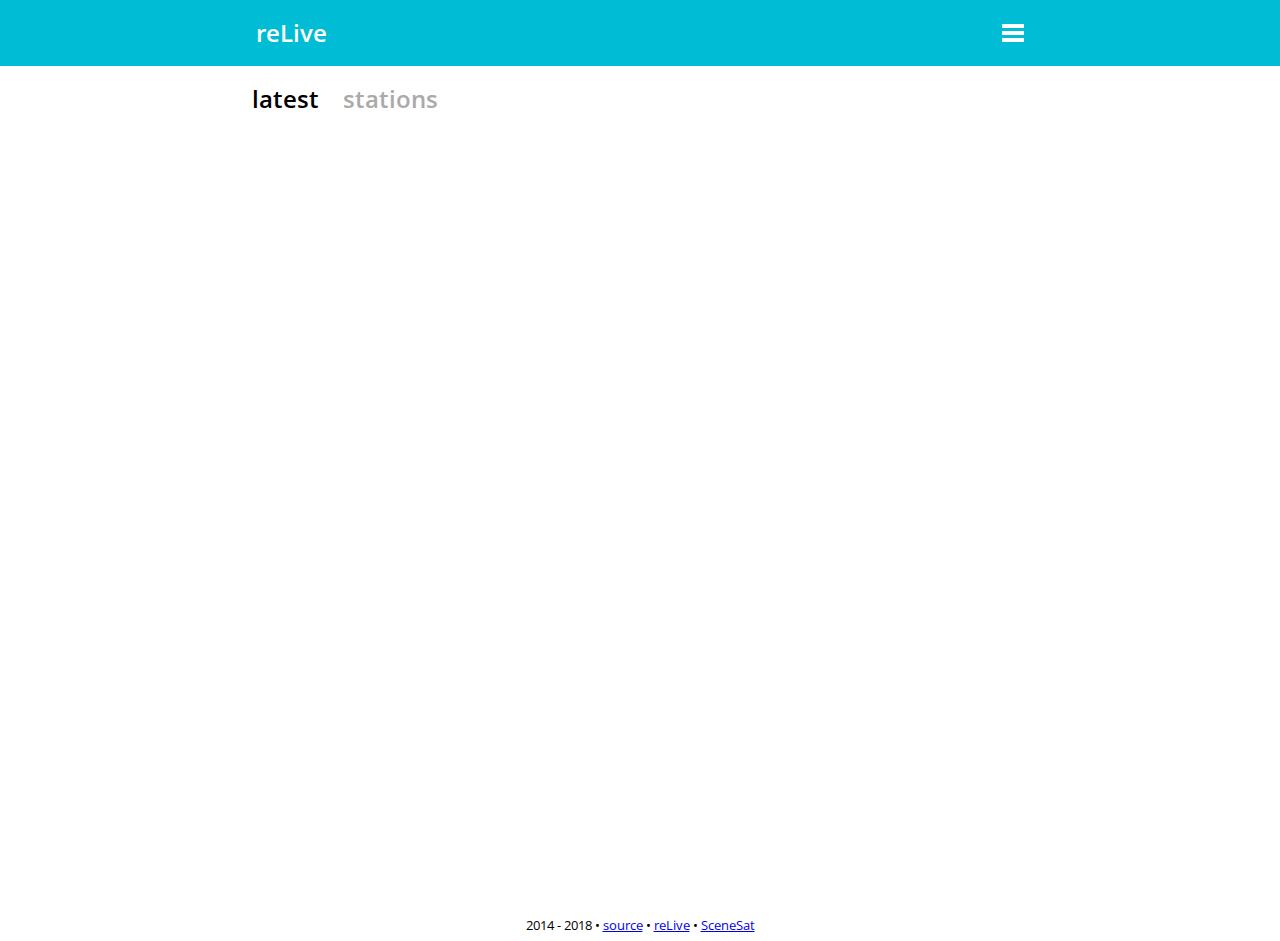
==== commit 12a0d4fa: "Update to new JSON-based API and give the app a real version." ====
--- a/index.html
+++ b/index.html
@@ -5,7 +5,8 @@
         <title>reLive</title>
         <link rel="stylesheet" href="https://fonts.googleapis.com/css?family=Open+Sans:400,600">
         <link rel="stylesheet" href="styles.css">
-        <script src="scripts/relive.js/relive.js"></script>
+        <script src="scripts/version.js"></script>
+        <script src="scripts/legacy.js"></script>
         <script src="scripts/time.js"></script>
         <script src="scripts/chatview.js"></script>
         <script src="scripts/events.js"></script>
@@ -53,11 +54,10 @@
             </section>
         </div>
         <footer>
-            2014 - 2015
+            2014 - 2018
             • <a href="https://github.com/AMcBain/reLove" title="Where to file bugs when it's broke">source</a>
-            • <a href="https://github.com/Gargaj/relive.js" title="by the Amazing Gargaj">relive.js</a>
             • <a href="http://relive.nu/" title="Never miss a show again">reLive</a>
-            • <a href="http://scenesat.com" title="Our benevolent overlords">SceneSat</a>
+            • <a href="https://scenesat.com" title="Our benevolent overlords">SceneSat</a>
         </footer>
     </body>
 </html>
--- a/styles.css
+++ b/styles.css
@@ -445,6 +445,7 @@
 
 #lists time, #lists time + span {
     float: left;
+    width: 11.5em;
     margin-right: 1.5em;
 }
 
@@ -519,7 +520,7 @@
 
 #player .tracks {
     position: absolute;
-    top: 0;
+    bottom: 1em;
     left: -75%;
     width: 75%;
     max-width: 600px;
@@ -528,12 +529,19 @@
 }
 
 #player .tracks, .chatview {
-    bottom: 3.687em;
-    margin-bottom: 19px;
+    top: 3.687em;
+    margin-top: 19px;
 }
 
 #player .tracks.open {
     left: 0;
+    margin-left: 0;
+}
+
+#player .tracks.all {
+    left: 0;
+    width: calc(100% + 1.437em);
+    max-width: none;
     margin-left: 0;
 }
 
@@ -592,8 +600,8 @@
 /* Adjust height to account for player area. */
 .chatview {
     position: absolute;
-    top: 0;
     right: 0;
+    bottom: 1em;
     left: 1.437em;
     overflow: auto;
     background: #fafafa;
@@ -623,43 +631,43 @@
    learn how to change them.
  */
 
-.chattype0 td {
+.chattypeUnknown td {
     /* No idea. Slightly dimmed for now. */
     color: #4c4c4c;
 }
 
-.chattype1 td:nth-child(2), .chattype2 td:nth-child(2),
-.chattype2 td:nth-child(3) span {
+.chattypeMessage td:nth-child(2), .chattypeMe td:nth-child(2),
+.chattypeMe td:nth-child(3) span {
     color: #3636b3;
 }
 
-.chattype3 td:nth-child(2), .chattype3 td:nth-child(3) {
+.chattypeJoin td:nth-child(2), .chattypeJoin td:nth-child(3) {
     color: #2a8c2a;
 }
 
-.chattype4 td:nth-child(2), .chattype4 td:nth-child(3),
-.chattype5 td:nth-child(2), .chattype5 td:nth-child(3)
+.chattypeLeave td:nth-child(2), .chattypeLeave td:nth-child(3),
+.chattypeQuit td:nth-child(2), .chattypeQuit td:nth-child(3)
 {
     color: #66361f;
 }
 
-.chattype6 td:nth-child(2), .chattype7 td:nth-child(2),
-.chattype7 td:nth-child(3), .chattype8 td:nth-child(2)
+.chattypeNick td:nth-child(2), .chattypeTopic td:nth-child(2),
+.chattypeTopic td:nth-child(3), .chattypeMode td:nth-child(2)
 {
     color: #80267f;
 }
 
-.chattype9 td:nth-child(2), .chattype9 td:nth-child(3) {
+.chattypeKick td:nth-child(2), .chattypeKick td:nth-child(3) {
     color: #c73232;
 }
 
 #player .annotatedplayer {
     position: absolute;
+    top: 0;
     right: 0;
-    bottom: 0;
     left: 0;
     background: #fafafa;
-    border-top: 1px solid #ccc;
+    border-bottom: 1px solid #ccc;
 }
 
 #player .annotatedplayer .info {
@@ -695,6 +703,10 @@
 {
     overflow: hidden;
     white-space: nowrap;
+}
+
+#player .annotatedplayer .info .controls .sound {
+    cursor: default;
 }
 
 #player .annotatedplayer .info .controls > span:before,
